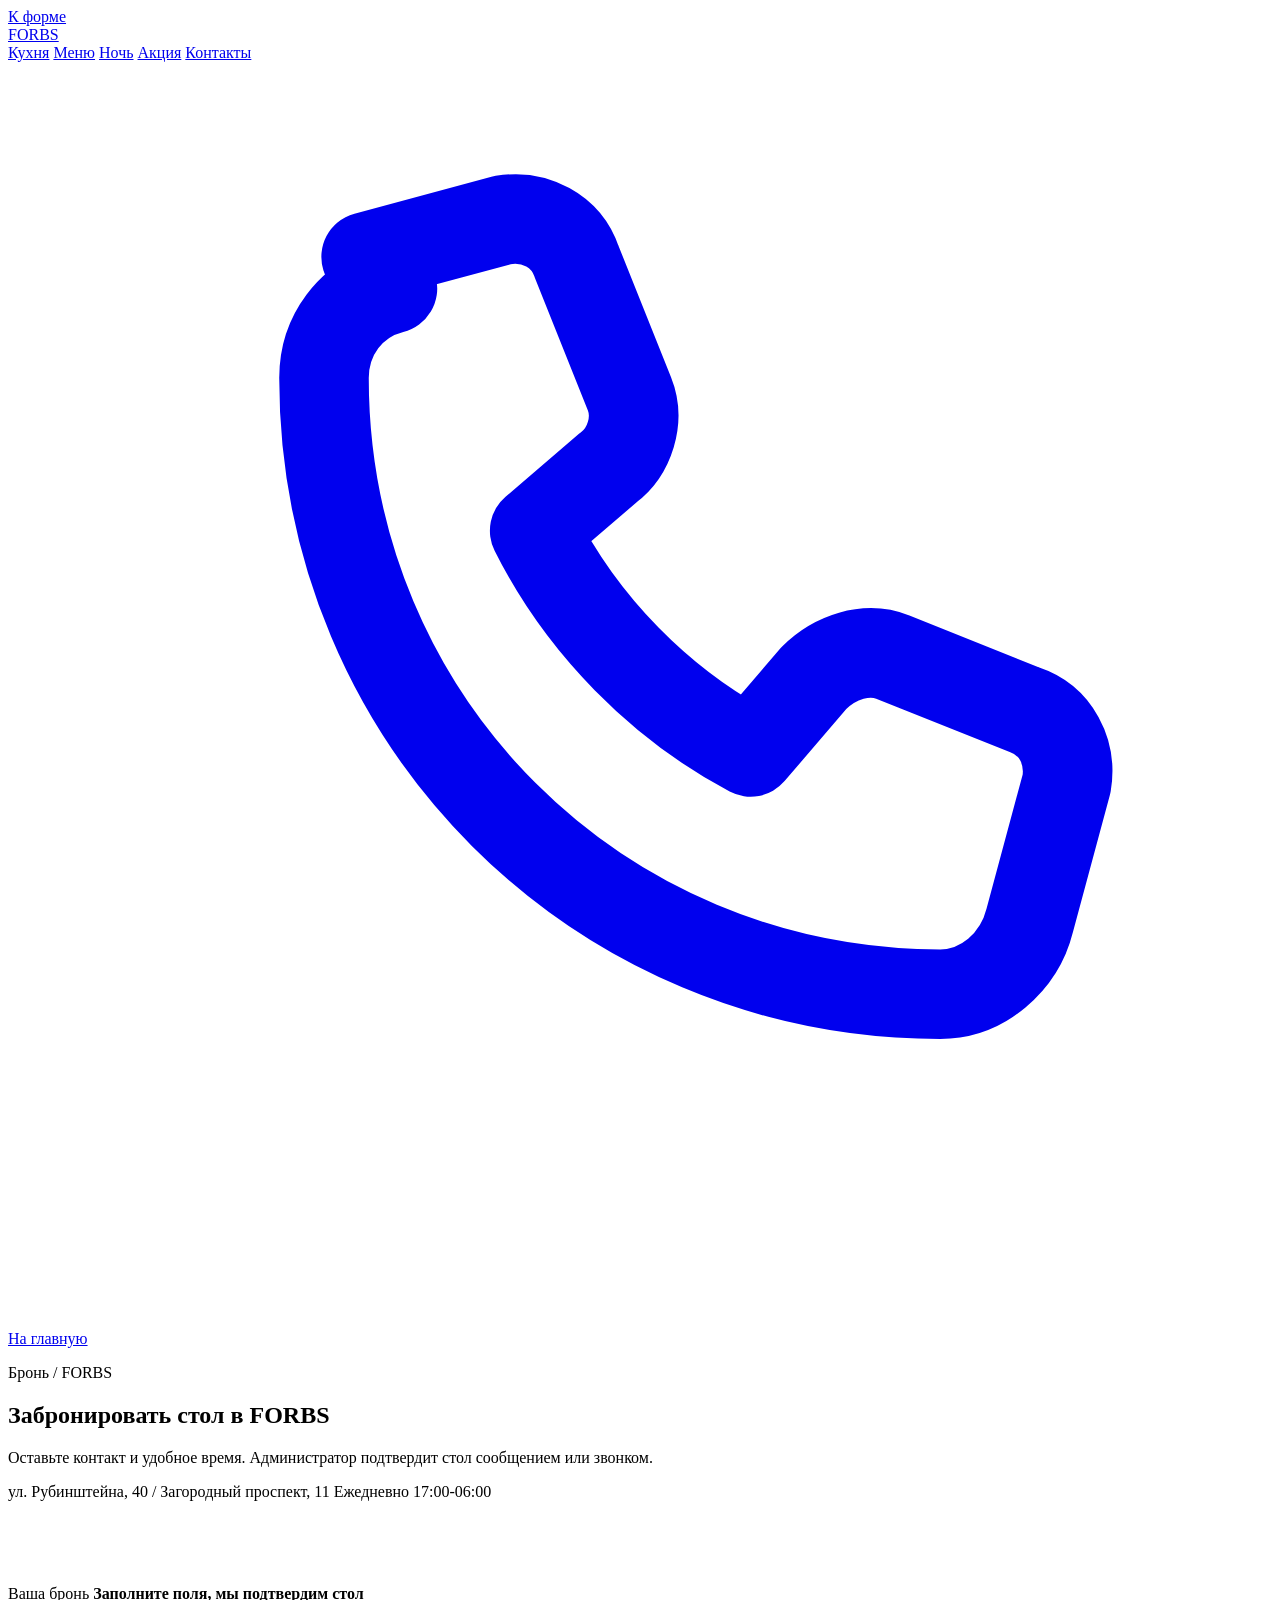
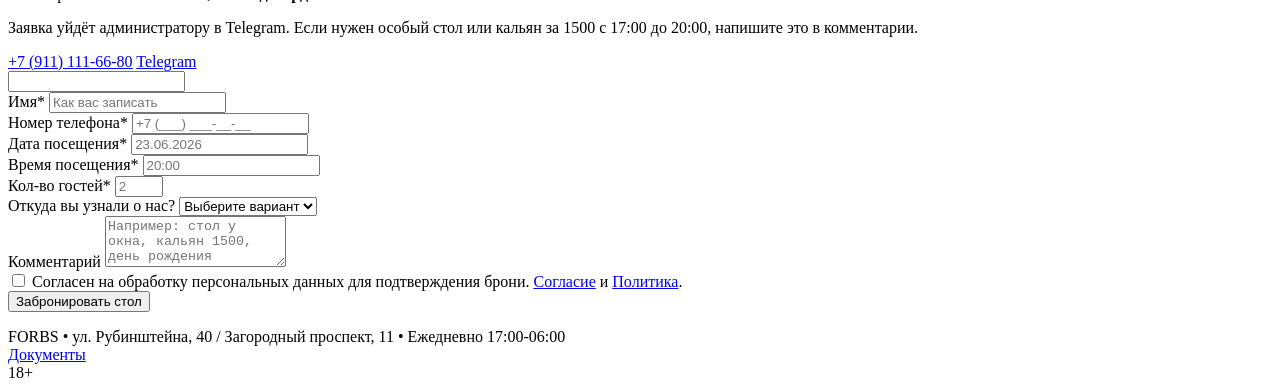
==== booking/index.html @ 16e58140 "Deploy temporary FORBS demo" ====
<!doctype html>
<html lang="ru">
<head>
  <meta charset="utf-8">
  <meta name="viewport" content="width=device-width, initial-scale=1">
  <meta name="format-detection" content="telephone=no">
  <meta name="theme-color" content="#060505">
  <meta name="robots" content="index, follow, max-image-preview:large">
  <title>Бронь стола — FORBS на Рубинштейна</title>
  <meta name="description" content="Бронь стола в FORBS на Рубинштейна. Оставьте контакт и удобное время, администратор подтвердит стол сообщением или звонком.">
  <link rel="canonical" href="https://ddoodels.github.io/forbs-rubinstein-demo/booking">
  <link rel="icon" href="https://ddoodels.github.io/forbs-rubinstein-demo/static/favicon.svg" type="image/svg+xml">
  <link rel="manifest" href="https://ddoodels.github.io/forbs-rubinstein-demo/static/site.webmanifest">
  <meta property="og:title" content="Бронь стола — FORBS">
  <meta property="og:description" content="FORBS, Рубинштейна 40. Каждый день 17:00-06:00.">
  <meta property="og:type" content="website">
  <meta property="og:locale" content="ru_RU">
  <meta property="og:site_name" content="FORBS">
  <meta property="og:url" content="https://ddoodels.github.io/forbs-rubinstein-demo/booking">
  <meta property="og:image" content="https://ddoodels.github.io/forbs-rubinstein-demo/static/assets/images/meta/og-forbs.jpg">
  <meta property="og:image:secure_url" content="https://ddoodels.github.io/forbs-rubinstein-demo/static/assets/images/meta/og-forbs.jpg">
  <meta property="og:image:width" content="1920">
  <meta property="og:image:height" content="1080">
  <meta property="og:image:alt" content="FORBS на Рубинштейна: бронь стола">
  <meta name="twitter:card" content="summary_large_image">
  <meta name="twitter:title" content="Бронь стола — FORBS">
  <meta name="twitter:description" content="Оставьте контакт и удобное время, администратор подтвердит стол.">
  <meta name="twitter:image" content="https://ddoodels.github.io/forbs-rubinstein-demo/static/assets/images/meta/og-forbs.jpg">
  <link rel="stylesheet" href="/forbs-rubinstein-demo/static/css/styles.css">
  <script type="application/ld+json">
  {
    "@context": "https://schema.org",
    "@type": "ReserveAction",
    "name": "Бронь стола в FORBS",
    "target": "https://ddoodels.github.io/forbs-rubinstein-demo/booking",
    "result": {
      "@type": "FoodEstablishmentReservation",
      "reservationFor": {
        "@type": "BarOrPub",
        "name": "FORBS",
        "url": "https://ddoodels.github.io/forbs-rubinstein-demo",
        "telephone": "+7 (911) 111-66-80",
        "address": {
          "@type": "PostalAddress",
          "streetAddress": "ул. Рубинштейна, 40 / Загородный проспект, 11",
          "addressLocality": "Санкт-Петербург",
          "addressCountry": "RU"
        }
      }
    }
  }
  </script>
</head>
<body class="booking-page">
  <a class="skip-link" href="#booking-form-title">К форме</a>

  <header class="site-header booking-header is-scrolled" data-header>
    <a class="brand-link" href="/forbs-rubinstein-demo/" aria-label="FORBS">
      <span>FORBS</span>
    </a>
    <nav class="main-nav" aria-label="Основная навигация">
      <a href="/forbs-rubinstein-demo/#kitchen">Кухня</a>
      <a href="/forbs-rubinstein-demo/menu/">Меню</a>
      <a href="/forbs-rubinstein-demo/#night">Ночь</a>
      <a href="/forbs-rubinstein-demo/#offer">Акция</a>
      <a href="/forbs-rubinstein-demo/#contacts">Контакты</a>
    </nav>
    <div class="header-actions">
      <a class="icon-link" href="tel:+79111116680" aria-label="Позвонить">
        <svg viewBox="0 0 24 24" aria-hidden="true"><path d="M6.8 3.7 9.4 3c.6-.1 1.2.2 1.4.8l1 2.5c.2.5 0 1.1-.4 1.4L10 8.9c.9 1.8 2.4 3.3 4.1 4.2l1.2-1.4c.4-.4 1-.6 1.5-.4l2.5 1c.6.2.9.8.8 1.4l-.7 2.6c-.2.8-.9 1.4-1.7 1.4C11.2 17.7 6 12.5 6 6c0-.8.5-1.5 1.3-1.7Z" fill="none" stroke="currentColor" stroke-width="1.7" stroke-linecap="round" stroke-linejoin="round"/></svg>
      </a>
      <a class="btn btn-small" href="/forbs-rubinstein-demo/">На главную</a>
    </div>
  </header>

  <main class="booking-shell">
    <section class="booking-hero" aria-labelledby="booking-form-title">
      <div class="booking-hero-copy reveal">
        <p class="section-kicker">Бронь / FORBS</p>
        <h1 id="booking-form-title">Забронировать стол в FORBS</h1>
        <p>Оставьте контакт и удобное время. Администратор подтвердит стол сообщением или звонком.</p>
        <div class="booking-route">
          <span>ул. Рубинштейна, 40 / Загородный проспект, 11</span>
          <span>Ежедневно 17:00-06:00</span>
        </div>
      </div>

      <div class="booking-scene reveal" aria-hidden="true">
        <figure class="booking-scene-frame booking-scene-main crop-top-wm">
          <img src="/forbs-rubinstein-demo/static/assets/images/night/062_202602181710081357.webp" alt="">
        </figure>
        <figure class="booking-scene-frame booking-scene-small">
          <img src="/forbs-rubinstein-demo/static/assets/images/food/068_dsc08336.webp" alt="">
        </figure>
      </div>
    </section>

    <section class="reservation-console reveal" aria-label="Форма бронирования">
      <aside class="reservation-aside">
        <div class="reservation-ticket">
          <span class="ticket-label">Ваша бронь</span>
          <strong>Заполните поля, мы подтвердим стол</strong>
          <p>Заявка уйдёт администратору в Telegram. Если нужен особый стол или кальян за 1500 с 17:00 до 20:00, напишите это в комментарии.</p>
        </div>
        <div class="reservation-contact">
          <a href="tel:+79111116680">+7 (911) 111-66-80</a>
          <a href="https://t.me/forbsbarspb" target="_blank" rel="noreferrer">Telegram</a>
        </div>
      </aside>

      <form class="booking-form booking-form-art" data-booking-form novalidate>
        <input type="text" name="company" tabindex="-1" autocomplete="off" class="hp-field" aria-hidden="true">
        <input type="hidden" name="occasion" data-hidden-occasion>
        <input type="hidden" name="contact_method" data-hidden-contact value="Позвонить">
        <input type="hidden" name="booking_context" value="booking-page">

        <div class="signal-grid signal-grid-two">
          <div class="signal-field signal-field-name">
            <label for="name">Имя*</label>
            <input id="name" name="name" type="text" autocomplete="name" placeholder="Как вас записать" required>
          </div>

          <div class="signal-field signal-field-phone">
            <label for="phone">Номер телефона*</label>
            <input id="phone" name="phone" type="tel" inputmode="tel" autocomplete="tel" placeholder="+7 (___) ___-__-__" required>
          </div>
        </div>

        <div class="signal-grid">
          <div class="signal-field">
            <label for="date">Дата посещения*</label>
            <input id="date" name="date" type="text" inputmode="numeric" autocomplete="off" placeholder="23.06.2026" pattern="[0-9]{2}\\.[0-9]{2}\\.[0-9]{4}|[0-9]{4}-[0-9]{2}-[0-9]{2}">
          </div>
          <div class="signal-field">
            <label for="time">Время посещения*</label>
            <input id="time" name="time" type="text" inputmode="numeric" autocomplete="off" placeholder="20:00" pattern="[0-9]{2}:[0-9]{2}">
          </div>
          <div class="signal-field">
            <label for="guests">Кол-во гостей*</label>
            <input id="guests" name="guests" type="number" inputmode="numeric" min="1" max="30" placeholder="2">
          </div>
        </div>

        <div class="signal-field">
          <label for="source">Откуда вы узнали о нас?</label>
          <select id="source" name="source">
            <option value="">Выберите вариант</option>
            <option value="Яндекс Карты">Яндекс Карты</option>
            <option value="2ГИС">2ГИС</option>
            <option value="Telegram">Telegram</option>
            <option value="Instagram">Instagram</option>
            <option value="От друзей">От друзей</option>
            <option value="Уже были">Уже были</option>
            <option value="Другое">Другое</option>
          </select>
        </div>

        <div class="signal-field">
          <label for="comment">Комментарий</label>
          <textarea id="comment" name="comment" rows="3" maxlength="500" placeholder="Например: стол у окна, кальян 1500, день рождения"></textarea>
        </div>

        <label class="consent signal-consent">
          <input type="checkbox" name="consent" required>
          <span>Согласен на обработку персональных данных для подтверждения брони. <a href="/forbs-rubinstein-demo/legal/#consent" target="_blank">Согласие</a> и <a href="/forbs-rubinstein-demo/legal/#privacy" target="_blank">Политика</a>.</span>
        </label>

        <div class="form-footer booking-form-footer">
          <button class="btn btn-primary" type="submit">Забронировать стол</button>
          <p class="form-status" role="status" aria-live="polite" data-form-status></p>
        </div>
      </form>
    </section>
  </main>

  <footer class="site-footer site-footer-dark">
    <div class="site-footer-inner">
      <span>FORBS • ул. Рубинштейна, 40 / Загородный проспект, 11 • Ежедневно 17:00-06:00</span>
      <nav aria-label="Правовая информация">
        <a href="/forbs-rubinstein-demo/legal/">Документы</a>
      </nav>
      <span>18+</span>
    </div>
  </footer>

  <script src="/forbs-rubinstein-demo/static/js/main.js" defer></script>
</body>
</html>
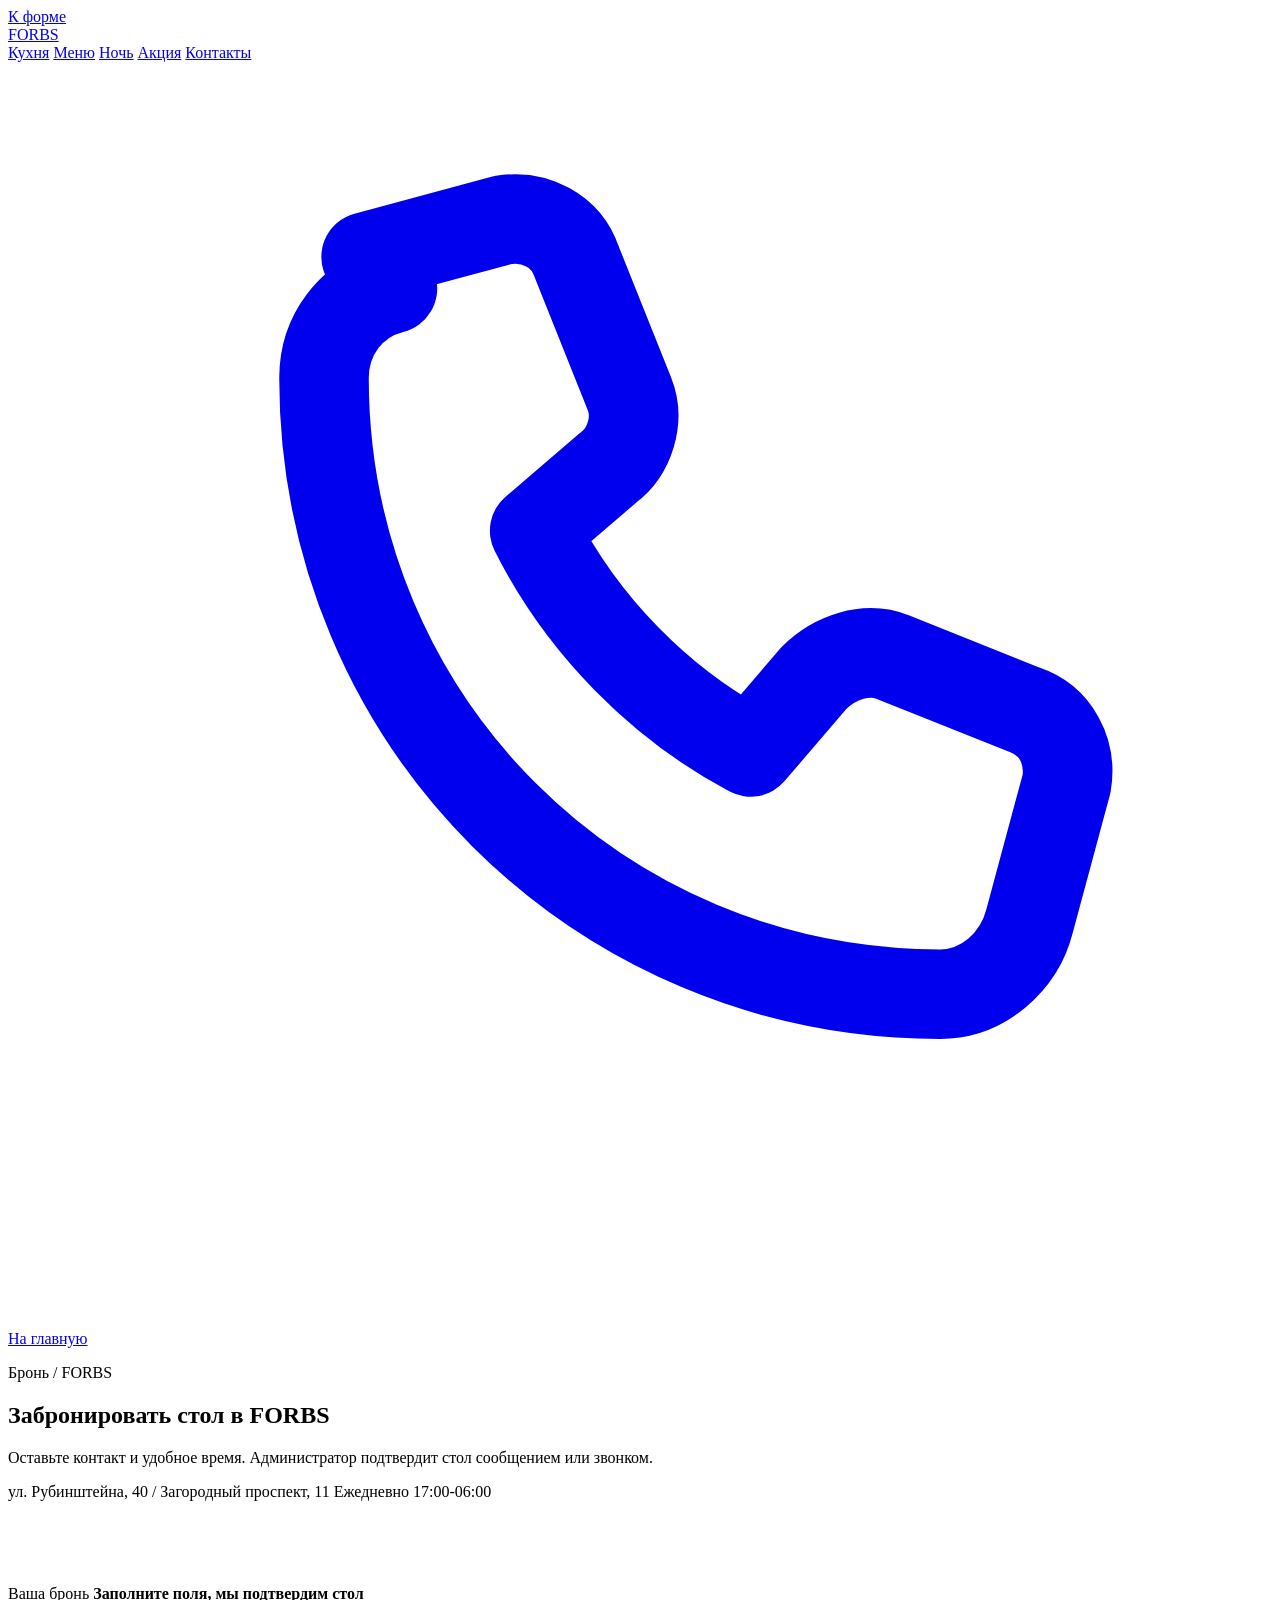
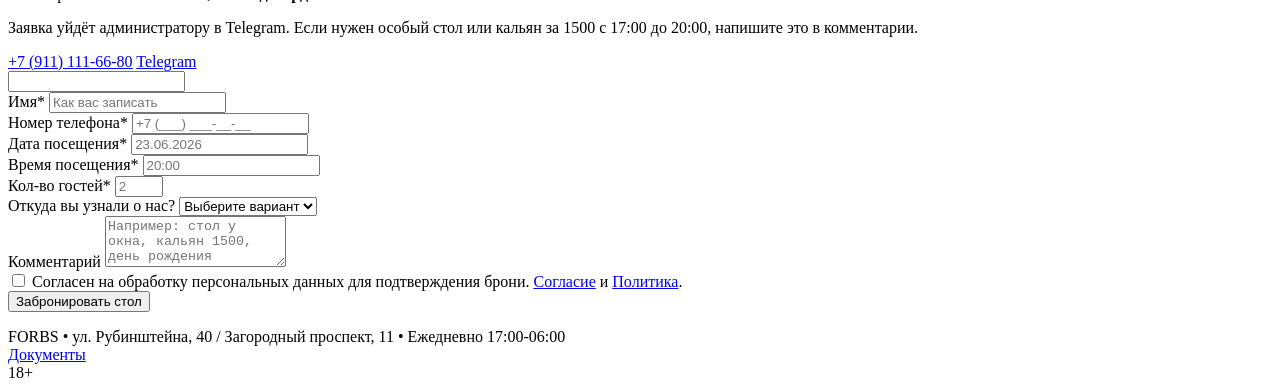
==== commit 205b0ef5: "Fix booking hero and legal requisites" ====
--- a/booking/index.html
+++ b/booking/index.html
@@ -8,7 +8,7 @@
   <meta name="robots" content="index, follow, max-image-preview:large">
   <title>Бронь стола — FORBS на Рубинштейна</title>
   <meta name="description" content="Бронь стола в FORBS на Рубинштейна. Оставьте контакт и удобное время, администратор подтвердит стол сообщением или звонком.">
-  <link rel="canonical" href="https://ddoodels.github.io/forbs-rubinstein-demo/booking">
+  <link rel="canonical" href="https://ddoodels.github.io/forbs-rubinstein-demo/booking/">
   <link rel="icon" href="https://ddoodels.github.io/forbs-rubinstein-demo/static/favicon.svg" type="image/svg+xml">
   <link rel="manifest" href="https://ddoodels.github.io/forbs-rubinstein-demo/static/site.webmanifest">
   <meta property="og:title" content="Бронь стола — FORBS">
@@ -16,7 +16,7 @@
   <meta property="og:type" content="website">
   <meta property="og:locale" content="ru_RU">
   <meta property="og:site_name" content="FORBS">
-  <meta property="og:url" content="https://ddoodels.github.io/forbs-rubinstein-demo/booking">
+  <meta property="og:url" content="https://ddoodels.github.io/forbs-rubinstein-demo/booking/">
   <meta property="og:image" content="https://ddoodels.github.io/forbs-rubinstein-demo/static/assets/images/meta/og-forbs.jpg">
   <meta property="og:image:secure_url" content="https://ddoodels.github.io/forbs-rubinstein-demo/static/assets/images/meta/og-forbs.jpg">
   <meta property="og:image:width" content="1920">
@@ -26,13 +26,13 @@
   <meta name="twitter:title" content="Бронь стола — FORBS">
   <meta name="twitter:description" content="Оставьте контакт и удобное время, администратор подтвердит стол.">
   <meta name="twitter:image" content="https://ddoodels.github.io/forbs-rubinstein-demo/static/assets/images/meta/og-forbs.jpg">
-  <link rel="stylesheet" href="/forbs-rubinstein-demo/static/css/styles.css">
+  <link rel="stylesheet" href="/forbs-rubinstein-demo/static/css/styles.css?v=20260701-booking-legal">
   <script type="application/ld+json">
   {
     "@context": "https://schema.org",
     "@type": "ReserveAction",
     "name": "Бронь стола в FORBS",
-    "target": "https://ddoodels.github.io/forbs-rubinstein-demo/booking",
+    "target": "https://ddoodels.github.io/forbs-rubinstein-demo/booking/",
     "result": {
       "@type": "FoodEstablishmentReservation",
       "reservationFor": {
@@ -77,7 +77,10 @@
     <section class="booking-hero" aria-labelledby="booking-form-title">
       <div class="booking-hero-copy reveal">
         <p class="section-kicker">Бронь / FORBS</p>
-        <h1 id="booking-form-title">Забронировать стол в FORBS</h1>
+        <h1 id="booking-form-title">
+          <span class="booking-title-line">Забронировать</span>
+          <span class="booking-title-line">стол в FORBS</span>
+        </h1>
         <p>Оставьте контакт и удобное время. Администратор подтвердит стол сообщением или звонком.</p>
         <div class="booking-route">
           <span>ул. Рубинштейна, 40 / Загородный проспект, 11</span>
@@ -183,6 +186,6 @@
     </div>
   </footer>
 
-  <script src="/forbs-rubinstein-demo/static/js/main.js" defer></script>
+  <script src="/forbs-rubinstein-demo/static/js/main.js?v=20260701-booking-legal" defer></script>
 </body>
 </html>
